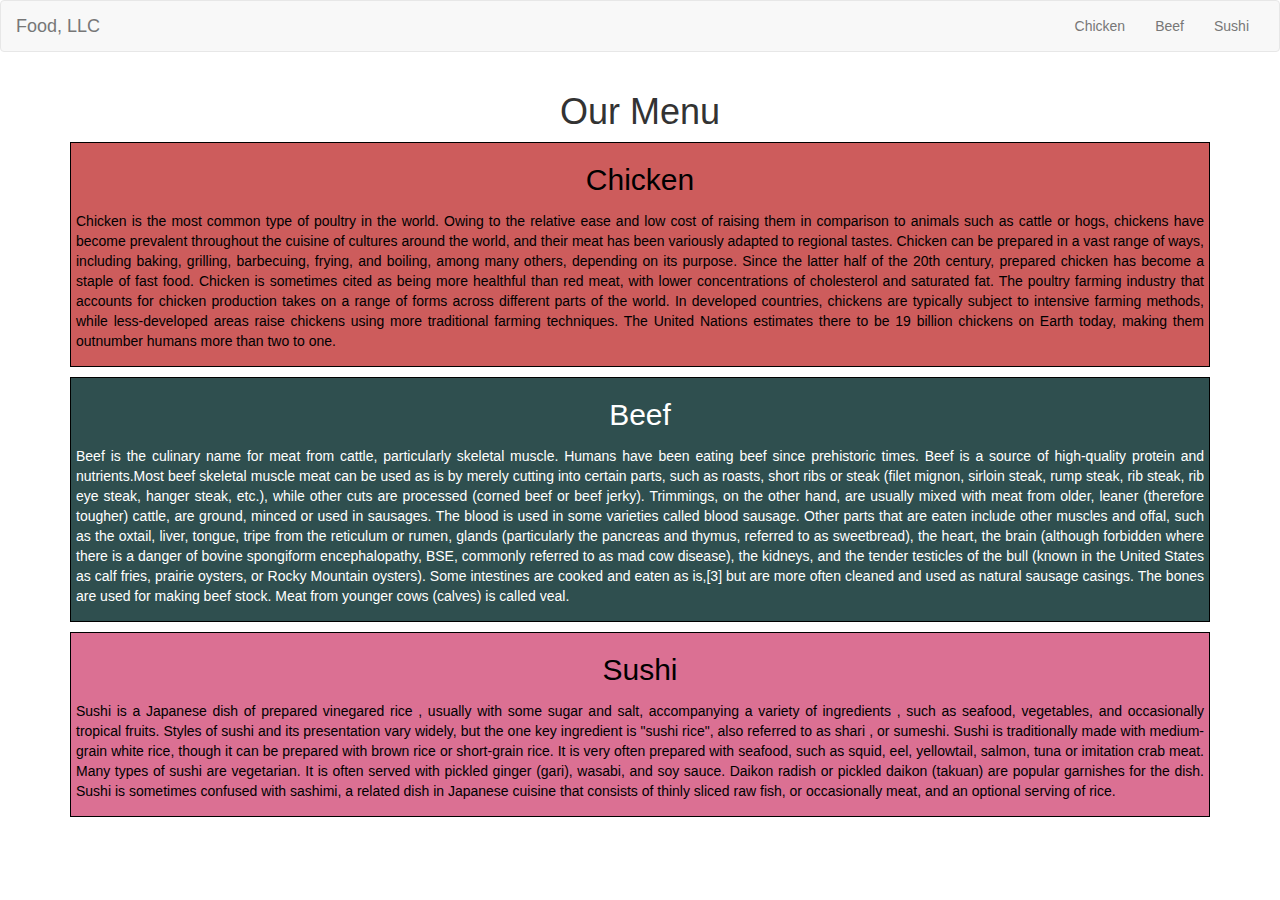
==== module3-solution/index.html @ f1453b49 "update for module 3" ====
<!doctype html>
<html>
<head>
<meta charset="utf-8">
<title>Assignment Solution Module 3</title>
<link rel="stylesheet" href="css/bootstrap.min.css">
<link rel="stylesheet" href="css/style.css">
<script src="js/jquery-1.11.3.min.js"></script>
<script src="js/bootstrap.min.js"></script>
</head>

<body>
<nav class="navbar navbar-default">
  <div class="container-fluid">
    <div class="navbar-header">
      <button type="button" class="navbar-toggle collapsed" data-toggle="collapse" data-target="#bs-example-navbar-collapse-1" aria-expanded="false"> <span class="sr-only">Toggle navigation</span> <span class="icon-bar"></span> <span class="icon-bar"></span> <span class="icon-bar"></span> </button>
      <a class="navbar-brand" href="#">Food, LLC</a> </div>
    <div class="collapse navbar-collapse" id="bs-example-navbar-collapse-1">
      <ul class="nav navbar-nav navbar-right">
        <li><a href="#chicken">Chicken</a></li>
        <li><a href="#beef">Beef</a></li>
        <li><a href="#sushi">Sushi</a></li>
      </ul>
    </div>
  </div>
</nav>
<div class="container">
  <h1 class="text-center">Our Menu</h1>
  <div class="row">
    <div class="col-sm-12 col-md-12 col-xs-12">
      <section id="chicken">
        <h2 class="text-center">Chicken</h2>
        <p>Chicken is the most common type of poultry in the world. Owing to the relative ease and low cost of raising them in comparison to animals such as cattle or hogs, chickens have become prevalent throughout the cuisine of cultures around the world, and their meat has been variously adapted to regional tastes.
          
          Chicken can be prepared in a vast range of ways, including baking, grilling, barbecuing, frying, and boiling, among many others, depending on its purpose. Since the latter half of the 20th century, prepared chicken has become a staple of fast food. Chicken is sometimes cited as being more healthful than red meat, with lower concentrations of cholesterol and saturated fat.
          
          The poultry farming industry that accounts for chicken production takes on a range of forms across different parts of the world. In developed countries, chickens are typically subject to intensive farming methods, while less-developed areas raise chickens using more traditional farming techniques. The United Nations estimates there to be 19 billion chickens on Earth today, making them outnumber humans more than two to one. </p>
      </section>
    </div>
  </div>
	<div class="row">
    <div class="col-sm-12 col-md-12 col-xs-12">
      <section id="beef">
        <h2 class="text-center">Beef</h2>
        <p>Beef is the culinary name for meat from cattle, particularly skeletal muscle. Humans have been eating beef since prehistoric times. Beef is a source of high-quality protein and nutrients.Most beef skeletal muscle meat can be used as is by merely cutting into certain parts, such as roasts, short ribs or steak (filet mignon, sirloin steak, rump steak, rib steak, rib eye steak, hanger steak, etc.), while other cuts are processed (corned beef or beef jerky). Trimmings, on the other hand, are usually mixed with meat from older, leaner (therefore tougher) cattle, are ground, minced or used in sausages. The blood is used in some varieties called blood sausage. Other parts that are eaten include other muscles and offal, such as the oxtail, liver, tongue, tripe from the reticulum or rumen, glands (particularly the pancreas and thymus, referred to as sweetbread), the heart, the brain (although forbidden where there is a danger of bovine spongiform encephalopathy, BSE, commonly referred to as mad cow disease), the kidneys, and the tender testicles of the bull (known in the United States as calf fries, prairie oysters, or Rocky Mountain oysters). Some intestines are cooked and eaten as is,[3] but are more often cleaned and used as natural sausage casings. The bones are used for making beef stock. Meat from younger cows (calves) is called veal.  </p>
      </section>
    </div>
  </div>
	<div class="row">
    <div class="col-sm-12 col-md-12 col-xs-12">
      <section id="sushi">
        <h2 class="text-center">Sushi</h2>
        <p>Sushi  is a Japanese dish of prepared vinegared rice , usually with some sugar and salt, accompanying a variety of ingredients , such as seafood, vegetables, and occasionally tropical fruits. Styles of sushi and its presentation vary widely, but the one key ingredient is "sushi rice", also referred to as shari , or sumeshi. Sushi is traditionally made with medium-grain white rice, though it can be prepared with brown rice or short-grain rice. It is very often prepared with seafood, such as squid, eel, yellowtail, salmon, tuna or imitation crab meat. Many types of sushi are vegetarian. It is often served with pickled ginger (gari), wasabi, and soy sauce. Daikon radish or pickled daikon (takuan) are popular garnishes for the dish. Sushi is sometimes confused with sashimi, a related dish in Japanese cuisine that consists of thinly sliced raw fish, or occasionally meat, and an optional serving of rice.  </p>
      </section>
    </div>
  </div>
</div>
</body>
</html>
---- module3-solution/css/style.css ----
section {
	border: 1px solid black;
	background-color: #979595;
	font-family: Helvetica;
	text-align: justify;
	color: black;
	margin-bottom: 10px;
}

section>p{
	padding: 5px;
}

#chicken{
	background-color: indianred;
}
#beef{
	background-color: darkslategrey;
	color: white;
}
#sushi{
	background-color: palevioletred;
}
.navbar-default .navbar-nav > li{
	text-align: center;
}
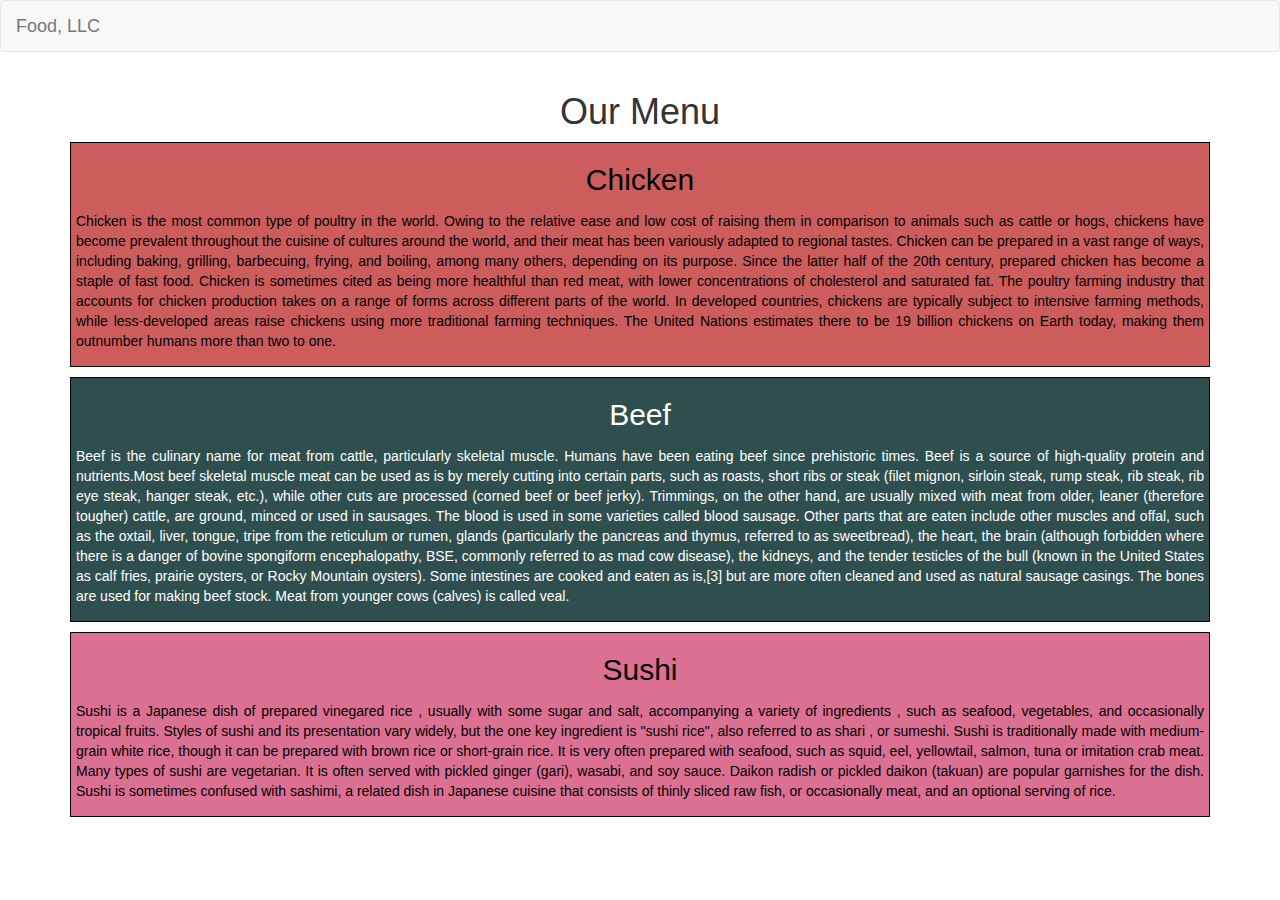
==== commit fae06dd4: "minor change in menu" ====
--- a/module3-solution/index.html
+++ b/module3-solution/index.html
@@ -16,7 +16,7 @@
       <button type="button" class="navbar-toggle collapsed" data-toggle="collapse" data-target="#bs-example-navbar-collapse-1" aria-expanded="false"> <span class="sr-only">Toggle navigation</span> <span class="icon-bar"></span> <span class="icon-bar"></span> <span class="icon-bar"></span> </button>
       <a class="navbar-brand" href="#">Food, LLC</a> </div>
     <div class="collapse navbar-collapse" id="bs-example-navbar-collapse-1">
-      <ul class="nav navbar-nav navbar-right">
+      <ul class="nav navbar-nav navbar-right hidden-lg hidden-md">
         <li><a href="#chicken">Chicken</a></li>
         <li><a href="#beef">Beef</a></li>
         <li><a href="#sushi">Sushi</a></li>
